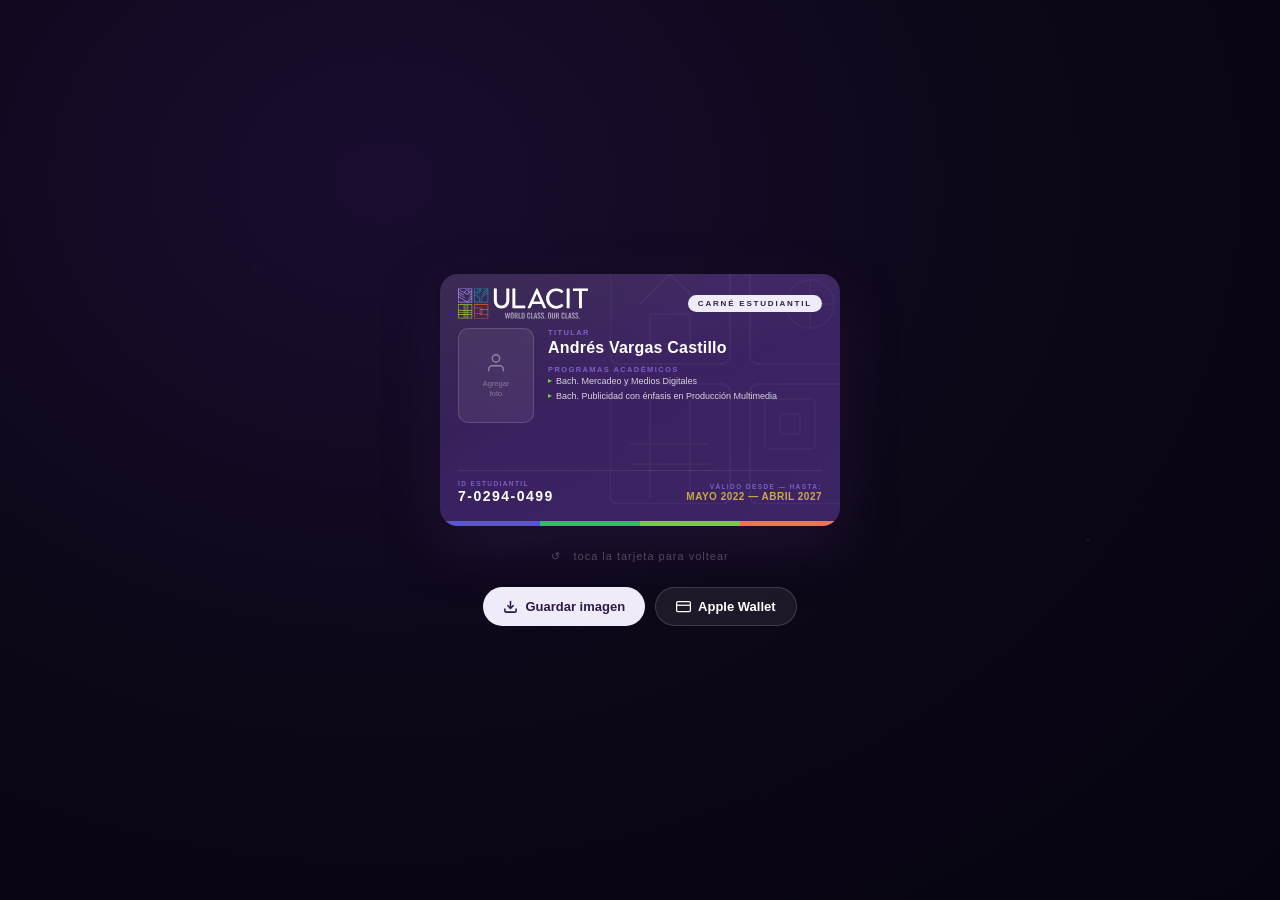
==== index.html @ 3f883ee0 "Actualización del diseño del carné, más simplificado y el logo de la universidad colocado" ====
<!DOCTYPE html>
<html lang="es">
<head>
    <!-- Configuración general de la página y recursos externos -->
    <meta charset="UTF-8">
    <meta name="viewport" content="width=device-width, initial-scale=1.0, maximum-scale=1.0">
    <meta name="apple-mobile-web-app-capable" content="yes">
    <meta name="apple-mobile-web-app-status-bar-style" content="black-translucent">
    <meta name="apple-mobile-web-app-title" content="Carné ULACIT">
    <title>Carné Digital · ULACIT</title>
    <link rel="stylesheet" href="css/styles.css">
    <script src="assets/js/qrcode.min.js"></script>
    <script src="assets/js/html2canvas.min.js"></script>
</head>
<body>

<!-- Contenedor principal: permite voltear el carné al tocarlo -->

<div class="card-scene" id="cardScene" onclick="flipCard()">
    <div class="card-inner" id="cardInner">

        <!-- Frente del carné: logo, foto, datos personales y vigencia -->
        <div class="card-face card-front">
            <!-- Gráficos decorativos del fondo frontal -->
            <svg class="front-geo" viewBox="0 0 260 260" fill="none" xmlns="http://www.w3.org/2000/svg">
                <rect x="0"   y="0"   width="120" height="120" rx="8" stroke="white" stroke-width="2" fill="none"/>
                <rect x="140" y="0"   width="120" height="120" rx="8" stroke="white" stroke-width="2" fill="none"/>
                <rect x="0"   y="140" width="120" height="120" rx="8" stroke="white" stroke-width="2" fill="none"/>
                <rect x="140" y="140" width="120" height="120" rx="8" stroke="white" stroke-width="2" fill="none"/>
                <path d="M30 60 L60 30 L90 60" stroke="white" stroke-width="2" fill="none"/>
                <rect x="40" y="70" width="40" height="30" rx="3" stroke="white" stroke-width="1.5" fill="none"/>
                <circle cx="200" cy="60" r="24" stroke="white" stroke-width="1.5" fill="none"/>
                <line x1="200" y1="36" x2="200" y2="84" stroke="white" stroke-width="1.5"/>
                <line x1="176" y1="60" x2="224" y2="60" stroke="white" stroke-width="1.5"/>
                <line x1="20"  y1="200" x2="100" y2="200" stroke="white" stroke-width="1.5"/>
                <line x1="20"  y1="220" x2="100" y2="220" stroke="white" stroke-width="1.5"/>
                <line x1="40"  y1="155" x2="40"  y2="255" stroke="white" stroke-width="1.5"/>
                <line x1="80"  y1="155" x2="80"  y2="255" stroke="white" stroke-width="1.5"/>
                <rect x="155" y="155" width="50" height="50" rx="4" stroke="white" stroke-width="1.5" fill="none"/>
                <rect x="170" y="170" width="20" height="20" rx="2" stroke="white" stroke-width="1.5" fill="none"/>
            </svg>

            <div class="front-colorbar"></div>

            <div class="front-content">
                <div class="front-header">
                    <div class="logo-container">
                        <svg width="130" height="31" viewBox="0 0 255 60" fill="none" xmlns="http://www.w3.org/2000/svg">
                            <g clip-path="url(#clip-logo-carne)">
                                <path d="M31.4691 31.532V38.2621V49.6352V59.4333H59.2697V52.6798V41.3067V31.532H31.4691ZM46.5046 41.3106H42.7467V48.4237H32.6802V39.4776H46.5046V41.3106ZM43.9539 49.6352H47.7118V42.5221H58.0548V51.4682H43.95V49.6352H43.9539ZM46.5046 48.4237H43.9539V42.5261H46.5046V48.4237ZM58.0587 52.6798V58.2178H32.6763V49.6352H42.7428V52.6798H58.0548M47.7118 41.3106V38.266H32.6763V32.7475H58.0587V41.3106H47.7157H47.7118Z" fill="#E9531E"/>
                            <path d="M22.4231 0H15.0125H0.00421143V0.578426V1.66884V16.2194V16.5594V27.9013H27.801V0H22.4231ZM16.2236 5.86634V1.21548H21.2159V2.67327H18.9962V5.82725L21.7962 8.41845L17.6683 11.5881L13.0848 8.73111L16.2236 5.86634ZM1.21531 1.21548H15.0125V5.33481L12.0178 8.07061L1.21531 1.33273V1.21548ZM1.21531 26.6858V17.3059L16.3599 26.6858H1.21531ZM26.5938 26.6858H18.8833L26.5938 20.9523V26.6858ZM26.5938 10.0208L22.7424 13.038V14.5779L26.5938 11.5607V14.6209L20.8693 18.9865V20.5107L26.5938 16.1451V19.4437L17.6722 26.0761L1.21531 15.8794V12.143L14.2531 20.4091V18.9747L1.21531 10.7087V7.91037L11.5349 14.5036V13.0654L1.21531 6.47212V2.75925L17.7384 13.0615L26.5938 6.25716V10.0208ZM26.5938 4.72903L22.7697 7.66806L20.2034 5.29182V3.88484H22.427V1.21157H26.5977V4.72512L26.5938 4.72903Z" fill="#a78bfa"/>
                            <path d="M0 59.445H27.8318V31.5164H0V59.445ZM26.5662 43.21H19.9617V32.7866H26.5662V43.21ZM11.301 50.6279H1.26561V48.1892H11.301V50.6279ZM1.26561 44.4841H11.301V46.919H1.26561V44.4841ZM16.2661 44.4841H18.6961V46.919H16.2661V44.4841ZM18.6922 50.6279H16.2622V48.1892H18.6922V50.6279ZM12.5705 44.4841H15.0005V46.919H12.5705V44.4841ZM15.0005 50.6279H12.5705V48.1892H15.0005V50.6279ZM12.5705 32.7866H15.0005V43.21H12.5705V32.7866ZM15.0005 58.1748H12.5705V51.902H15.0005V58.1748ZM16.2661 51.8981H18.6961V58.1709H16.2661V51.8981ZM16.2661 32.7866H18.6961V43.21H16.2661V32.7866ZM19.9617 48.1892H26.5662V50.6279H19.9617V48.1892ZM19.9617 44.4841H26.5662V46.919H19.9617V44.4841ZM11.301 43.21H1.26561V32.7866H11.301V43.21ZM1.26561 51.8981H11.301V58.1709H1.26561V51.8981ZM19.9617 51.8981H26.5662V58.1709H19.9617V51.8981Z" fill="#95C11F"/>
                            <path d="M31.4691 27.9013H59.2697V0H31.4691V27.9013ZM32.6802 1.21548H38.6344V10.0677L32.6802 6.47212V1.21548ZM41.0955 26.6858H32.6802V13.1475L41.0955 18.451V26.6858ZM58.0625 9.72772V26.6897H46.1736V18.4315M58.0625 4.3421L46.4773 12.9012V14.4059L58.0625 5.8468V8.22303L44.9664 17.8061V26.6858H42.3066V17.7788L32.684 11.7131V7.88692L38.6616 11.4943H38.724L39.8494 10.6462V1.21548H41.1033V9.70427L42.3105 8.78973V1.21548H43.5489V7.85175L44.76 6.93721V1.21548H57.2058L48.5373 7.58598V9.09067L58.0703 2.08312V4.3421H58.0625Z" fill="#0689A7"/>
                            <path d="M70.337 1.06305C70.337 0.504169 70.8394 0 71.3963 0H75.1308C75.7422 0 76.19 0.504169 76.19 1.06305V24.1532C76.19 29.746 79.7532 34.1076 85.4387 34.1076C91.1243 34.1076 94.7965 29.8007 94.7965 24.2665V1.06305C94.7965 0.504169 95.2443 0 95.8557 0H99.5903C100.147 0 100.646 0.504169 100.646 1.06305V24.544C100.646 33.0446 94.2396 39.6965 85.4387 39.6965C76.6924 39.6965 70.3409 33.0446 70.3409 24.544V1.06305H70.337Z" fill="white"/>
                            <path d="M136.741 37.6993L153.603 0.605784C153.766 0.277488 154.261 0 154.534 0H155.083C155.355 0 155.85 0.277488 156.017 0.605784L172.766 37.6993C173.097 38.4145 172.657 39.1298 171.832 39.1298H168.374C167.715 39.1298 167.33 38.8015 167.112 38.3012L163.708 30.7543H145.752C144.654 33.2908 143.501 35.7686 142.403 38.3012C142.24 38.6881 141.799 39.1298 141.137 39.1298H137.679C136.854 39.1298 136.414 38.4145 136.745 37.6993M161.617 26.0175L154.861 10.9158H154.588L147.886 26.0175H161.617Z" fill="white"/>
                            <path d="M192.884 0.109432C198.511 0.109432 202.576 2.01277 206.361 5.30745C206.864 5.7569 206.864 6.42522 206.416 6.87467L203.967 9.39161C203.577 9.89578 203.075 9.89578 202.572 9.39161C199.955 7.09745 196.388 5.64356 192.934 5.64356C184.967 5.64356 178.95 12.3541 178.95 20.1824C178.95 28.0107 185.025 34.6626 192.993 34.6626C197.062 34.6626 199.901 33.0406 202.572 30.9732C203.075 30.5823 203.577 30.6371 203.908 30.9184L206.47 33.4354C206.918 33.8262 206.805 34.5532 206.416 34.944C202.631 38.6334 197.837 40.3687 192.88 40.3687C181.738 40.3687 172.766 31.4773 172.766 20.2957C172.766 9.11412 181.738 0.113341 192.88 0.113341" fill="white"/>
                            <path d="M213.141 1.17249C213.141 0.613601 213.644 0.109432 214.2 0.109432H217.88C218.433 0.109432 218.936 0.613601 218.936 1.17249V38.1839C218.936 38.7428 218.433 39.247 217.88 39.247H214.2C213.64 39.247 213.141 38.7428 213.141 38.1839V1.17249Z" fill="white"/>
                            <path d="M253.941 0.109432H252.153H242.924H237.449H232.947H228.196H226.428C225.813 0.109432 225.369 0.617509 225.369 1.18421V4.29521C225.369 4.858 225.813 5.36998 226.428 5.36998H228.196H233.679H237.277V38.1879C237.277 38.7467 237.776 39.2509 238.337 39.2509H242.013C242.57 39.2509 243.072 38.7467 243.072 38.1879V5.37389H253.941C254.556 5.37389 255 4.86191 255 4.29911V1.18421C255 0.617509 254.556 0.109432 253.941 0.109432Z" fill="white"/>
                            <path d="M130.95 33.9278H119.934V33.9356H119.49H118.306L112.464 33.9396V1.06305C112.464 0.504169 111.962 0 111.405 0H107.729C107.114 0 106.67 0.500261 106.67 1.06305V38.0745C106.67 38.6295 107.118 39.1337 107.729 39.1337H127.562C127.582 39.1337 127.601 39.1298 127.621 39.1298H129.19H129.326C129.346 39.1298 129.365 39.1258 129.381 39.1219H130.95C131.566 39.1219 132.009 38.6178 132.009 38.0589V34.9831C132.009 34.4242 131.562 33.92 130.95 33.92" fill="white"/>
                            <path d="M96.2374 48.0172H97.9002L99.271 55.5485H99.3021L100.428 48.0172H102.32L100.248 59.8359H98.5505L97.0824 52.0271H97.0513L95.6805 59.8359H93.9826L91.7474 48.0172H93.64L94.8783 55.5485H94.9095L96.2296 48.0172H96.2374Z" fill="rgba(255,255,255,0.55)"/>
                            <path d="M103.216 50.882C103.216 49.2131 104.193 47.853 106.316 47.853C108.438 47.853 109.415 49.2131 109.415 50.882V56.9711C109.415 58.6399 108.438 60 106.316 60C104.193 60 103.216 58.6399 103.216 56.9711V50.882ZM105.241 56.9242C105.241 57.8074 105.502 58.2335 106.316 58.2335C107.129 58.2335 107.394 57.8074 107.394 56.9242V50.9328C107.394 50.0495 107.133 49.6235 106.316 49.6235C105.498 49.6235 105.241 50.0495 105.241 50.9328V56.9242Z" fill="rgba(255,255,255,0.55)"/>
                            <path d="M113.006 59.8359H110.981V48.0172H113.82C116.086 48.0172 117.247 48.9825 117.247 51.5034C117.247 53.4028 116.514 54.1727 115.829 54.4815L117.543 59.8359H115.486L114.049 54.9388C113.789 54.97 113.364 54.9896 113.006 54.9896V59.8359ZM113.006 53.3207H113.722C114.817 53.3207 115.222 52.9104 115.222 51.5034C115.222 50.0964 114.813 49.686 113.722 49.686H113.006V53.3207Z" fill="rgba(255,255,255,0.55)"/>
                            <path d="M118.648 59.8359V48.0172H120.67V58.0693H123.851V59.8359H118.648Z" fill="rgba(255,255,255,0.55)"/>
                            <path d="M124.7 48.0172H127.702C129.79 48.0172 130.9 49.1623 130.9 51.5855V56.2676C130.9 58.6907 129.79 59.8359 127.702 59.8359H124.7V48.0172ZM126.721 58.167H127.422C128.497 58.167 128.875 57.7566 128.875 56.5138V51.3392C128.875 50.0964 128.501 49.686 127.422 49.686H126.721V58.167Z" fill="rgba(255,255,255,0.55)"/>
                            <path d="M139.775 51.9646V51.0461C139.775 50.0456 139.319 49.6235 138.797 49.6235C137.983 49.6235 137.722 50.0495 137.722 50.9328V56.9242C137.722 57.8074 137.983 58.2335 138.797 58.2335C139.529 58.2335 139.775 57.8075 139.775 57.0375V55.6149H141.796V56.975C141.796 58.6438 140.818 60.0039 138.793 60.0039C136.768 60.0039 135.693 58.6438 135.693 56.975V50.8859C135.693 49.217 136.671 47.857 138.793 47.857C140.916 47.857 141.796 49.3304 141.796 51.0969V51.9646H139.775Z" fill="rgba(255,255,255,0.55)"/>
                            <path d="M143.361 59.8359V48.0172H145.382V58.0693H148.564V59.8359H143.361Z" fill="rgba(255,255,255,0.55)"/>
                            <path d="M150.589 59.8359H148.63L150.799 48.0172H153.311L155.48 59.8359H153.521L153.163 57.2173H150.943L150.585 59.8359H150.589ZM151.239 55.4508H152.871L152.072 50.3739H152.041L151.243 55.4508H151.239Z" fill="rgba(255,255,255,0.55)"/>
                            <path d="M159.95 50.9328C159.869 49.9166 159.331 49.6235 158.872 49.6235C158.221 49.6235 157.859 50.0495 157.859 50.7843C157.859 52.797 161.972 53.7624 161.972 56.9711C161.972 58.9213 160.667 60 158.774 60C156.897 60 155.823 58.4953 155.741 56.7249L157.665 56.4474C157.746 57.6433 158.221 58.2335 158.872 58.2335C159.573 58.2335 160.048 57.8583 160.048 57.1548C160.048 54.8137 155.935 54.1923 155.935 50.8038C155.935 48.92 157.076 47.857 159.066 47.857C160.714 47.857 161.691 49.0529 161.874 50.7217L159.95 50.9328Z" fill="rgba(255,255,255,0.55)"/>
                            <path d="M166.8 50.9328C166.718 49.9166 166.181 49.6235 165.722 49.6235C165.071 49.6235 164.709 50.0495 164.709 50.7843C164.709 52.797 168.821 53.7624 168.821 56.9711C168.821 58.9213 167.517 60 165.624 60C163.732 60 162.672 58.4953 162.591 56.7249L164.514 56.4474C164.596 57.6433 165.071 58.2335 165.722 58.2335C166.423 58.2335 166.898 57.8583 166.898 57.1548C166.898 54.8137 162.785 54.1923 162.785 50.8038C162.785 48.92 163.926 47.857 165.916 47.857C167.564 47.857 168.541 49.0529 168.724 50.7217L166.8 50.9328Z" fill="rgba(255,255,255,0.55)"/>
                            <path d="M169.838 59.8359V57.9052H171.762V59.8359H169.838Z" fill="rgba(255,255,255,0.55)"/>
                            <path d="M176.427 50.882C176.427 49.2131 177.404 47.853 179.527 47.853C181.649 47.853 182.626 49.2131 182.626 50.882V56.9711C182.626 58.6399 181.649 60 179.527 60C177.404 60 176.427 58.6399 176.427 56.9711V50.882ZM178.448 56.9242C178.448 57.8074 178.709 58.2335 179.523 58.2335C180.337 58.2335 180.597 57.8074 180.597 56.9242V50.9328C180.597 50.0495 180.337 49.6235 179.523 49.6235C178.709 49.6235 178.448 50.0495 178.448 50.9328V56.9242Z" fill="rgba(255,255,255,0.55)"/>
                            <path d="M184.192 48.0172H186.213V56.9398C186.213 57.8075 186.556 58.2335 187.288 58.2335C188.02 58.2335 188.366 57.8075 188.366 56.9398V48.0172H190.387V56.8577C190.387 58.8861 189.211 60 187.288 60C185.364 60 184.188 58.8861 184.188 56.8577V48.0172H184.192Z" fill="rgba(255,255,255,0.55)"/>
                            <path d="M193.978 59.8359H191.953V48.0172H194.792C197.058 48.0172 198.219 48.9825 198.219 51.5034C198.219 53.4028 197.487 54.1727 196.801 54.4815L198.515 59.8359H196.459L195.022 54.9388C194.761 54.97 194.336 54.9896 193.978 54.9896V59.8359ZM193.978 53.3207H194.694C195.789 53.3207 196.194 52.9104 196.194 51.5034C196.194 50.0964 195.785 49.686 194.694 49.686H193.978V53.3207Z" fill="rgba(255,255,255,0.55)"/>
                            <path d="M207.027 51.9646V51.0461C207.027 50.0456 206.572 49.6235 206.05 49.6235C205.236 49.6235 204.975 50.0495 204.975 50.9328V56.9242C204.975 57.8074 205.236 58.2335 206.05 58.2335C206.782 58.2335 207.027 57.8075 207.027 57.0375V55.6149H209.048V56.975C209.048 58.6438 208.071 60.0039 206.046 60.0039C204.021 60.0039 202.946 58.6438 202.946 56.975V50.8859C202.946 49.217 203.924 47.857 206.046 47.857C208.168 47.857 209.048 49.3304 209.048 51.0969V51.9646H207.027Z" fill="rgba(255,255,255,0.55)"/>
                            <path d="M210.614 59.8359V48.0172H212.635V58.0693H215.817V59.8359H210.614Z" fill="rgba(255,255,255,0.55)"/>
                            <path d="M217.842 59.8359H215.883L218.052 48.0172H220.564L222.733 59.8359H220.774L220.416 57.2173H218.196L217.838 59.8359H217.842ZM218.496 55.4508H220.127L219.329 50.3739H219.298L218.5 55.4508H218.496Z" fill="rgba(255,255,255,0.55)"/>
                            <path d="M227.203 50.9328C227.121 49.9166 226.584 49.6235 226.128 49.6235C225.474 49.6235 225.116 50.0495 225.116 50.7843C225.116 52.797 229.228 53.7624 229.228 56.9711C229.228 58.9213 227.924 60 226.031 60C224.154 60 223.079 58.4953 222.997 56.7249L224.921 56.4474C225.003 57.6433 225.474 58.2335 226.128 58.2335C226.829 58.2335 227.301 57.8583 227.301 57.1548C227.301 54.8137 223.188 54.1923 223.188 50.8038C223.188 48.92 224.329 47.857 226.319 47.857C227.966 47.857 228.944 49.0529 229.123 50.7217L227.199 50.9328H227.203Z" fill="rgba(255,255,255,0.55)"/>
                            <path d="M234.057 50.9328C233.975 49.9166 233.438 49.6235 232.978 49.6235C232.328 49.6235 231.966 50.0495 231.966 50.7843C231.966 52.797 236.078 53.7624 236.078 56.9711C236.078 58.9213 234.774 60 232.881 60C230.988 60 229.929 58.4953 229.847 56.7249L231.771 56.4474C231.853 57.6433 232.328 58.2335 232.978 58.2335C233.679 58.2335 234.154 57.8583 234.154 57.1548C234.154 54.8137 230.042 54.1923 230.042 50.8038C230.042 48.92 231.183 47.857 233.173 47.857C234.82 47.857 235.798 49.0529 235.981 50.7217L234.057 50.9328Z" fill="rgba(255,255,255,0.55)"/>
                            <path d="M237.091 59.8359V57.9052H239.014V59.8359H237.091Z" fill="rgba(255,255,255,0.55)"/>
                            </g>
                            <defs>
                                <clipPath id="clip-logo-carne">
                                    <rect width="255" height="60" fill="white"/>
                                </clipPath>
                            </defs>
                        </svg>
                    </div>
                    <div class="badge-estudiante">Carné Estudiantil</div>
                </div>

                <div class="front-body">
                    <!-- Área de foto: abre el selector de archivo y muestra la imagen cargada -->
                    <div class="photo-area">
                        <div class="photo-box" onclick="triggerPhoto(event)" title="Toca para agregar foto">
                            <img id="photo-img" src="" alt="Foto">
                            <div class="photo-hint" id="photo-hint">
                                <svg width="22" height="22" viewBox="0 0 24 24" fill="none" stroke="white" stroke-width="1.5">
                                    <path d="M20 21v-2a4 4 0 0 0-4-4H8a4 4 0 0 0-4 4v2"/>
                                    <circle cx="12" cy="7" r="4"/>
                                </svg>
                                <span>Agregar<br>foto</span>
                            </div>
                        </div>
                        <input type="file" id="photo-input" accept="image/*" onchange="loadPhoto(event)">
                    </div>

                    <!-- Información principal del estudiante -->
                    <div class="front-info">
                        <div class="field">
                            <span class="field-lbl">Titular</span>
                            <span class="field-val name">Andrés Vargas Castillo</span>
                        </div>
                        <div class="field">
                            <span class="field-lbl">Programas académicos</span>
                            <div class="career-list">
                                <div class="career-item">Bach. Mercadeo y Medios Digitales</div>
                                <div class="career-item">Bach. Publicidad con énfasis en Producción Multimedia</div>
                            </div>
                        </div>
                    </div>
                </div>

                <!-- Datos de identificación y periodo de validez -->
                <div class="front-footer">
                    <div class="id-block">
                        <span class="field-lbl" style="font-size: 6.5px;">ID Estudiantil</span>
                        <span class="id-number">7-0294-0499</span>
                    </div>
                    <div class="validity-block" style="text-align: right; display: flex; flex-direction: column; gap: 1px;">
                        <span class="field-lbl" style="font-size: 6.5px;">Válido desde — hasta:</span>
                        <div class="validity-date">MAYO 2022 — ABRIL 2027</div>
                    </div>
                </div>
            </div>
        </div>

        <!-- Reverso del carné: contacto, QR, código de barras e información institucional -->
        <div class="card-face card-back">
            <div class="back-content">
                <div class="back-mag"></div>

                <div class="back-body">
                    <div class="back-left">
                        <div class="back-univ-name">
                            Universidad<br>Latinoamericana de<br>Ciencia y Tecnología
                        </div>

                        <div class="back-contact">
                            <div class="contact-row">
                                <svg width="9" height="9" viewBox="0 0 24 24" fill="none" stroke="white" stroke-width="2.5"><path d="M22 16.92v3a2 2 0 0 1-2.18 2 19.79 19.79 0 0 1-8.63-3.07A19.5 19.5 0 0 1 4.69 12 19.79 19.79 0 0 1 1.61 3.4 2 2 0 0 1 3.6 1.22h3a2 2 0 0 1 2 1.72c.127.96.361 1.903.7 2.81a2 2 0 0 1-.45 2.11L7.91 8.96a16 16 0 0 0 6.13 6.13l.95-.95a2 2 0 0 1 2.11-.45c.907.339 1.85.573 2.81.7A2 2 0 0 1 22 16.92z"/></svg>
                                <span><strong>+506 4003-1391</strong></span>
                            </div>
                            <div class="contact-row">
                                <svg width="9" height="9" viewBox="0 0 24 24" fill="none" stroke="white" stroke-width="2.5"><circle cx="12" cy="12" r="10"/><line x1="2" y1="12" x2="22" y2="12"/><path d="M12 2a15.3 15.3 0 0 1 4 10 15.3 15.3 0 0 1-4 10 15.3 15.3 0 0 1-4-10 15.3 15.3 0 0 1 4-10z"/></svg>
                                <span><strong>ulacit.ac.cr</strong></span>
                            </div>
                            <div class="contact-row">
                                <svg width="9" height="9" viewBox="0 0 24 24" fill="none" stroke="white" stroke-width="2.5"><path d="M4 4h16c1.1 0 2 .9 2 2v12c0 1.1-.9 2-2 2H4c-1.1 0-2-.9-2-2V6c0-1.1.9-2 2-2z"/><polyline points="22,6 12,13 2,6"/></svg>
                                <span>info@ulacit.ac.cr</span>
                            </div>
                            <div class="contact-row">
                                <svg width="9" height="9" viewBox="0 0 24 24" fill="none" stroke="white" stroke-width="2.5"><path d="M21 10c0 7-9 13-9 13s-9-6-9-13a9 9 0 0 1 18 0z"/><circle cx="12" cy="10" r="3"/></svg>
                                <span>Barrio Tournón, San José</span>
                            </div>
                        </div>

                        <div class="back-disclaimer">
                            Este carné es <strong style="color:rgba(255,255,255,0.45)">intransferible</strong>.<br>
                            Si lo encuentra, llame al +506 8594-7526.
                        </div>
                    </div>

                    <!-- Código QR generado desde JavaScript para verificar el ID -->
                    <div class="back-right">
                        <div class="qr-box">
                            <div id="qr-div"></div>
                        </div>
                        <div class="qr-label">Verificar ID</div>
                    </div>
                </div>

                <!-- Código de barras visual generado desde JavaScript -->
                <div class="back-barcode">
                    <div class="barcode-wrap">
                        <div class="bars" id="barcode-bars"></div>
                        <div class="barcode-text">7 · 0294 · 0499</div>
                    </div>
                </div>

                <div class="back-colorbar"></div>
            </div>
        </div>

    </div>
</div>

<p class="tap-hint">↺ &nbsp; toca la tarjeta para voltear</p>

<!-- Botones de acción para guardar el carné o ver instrucciones de Wallet -->
<div class="actions">
    <button class="btn btn-save" onclick="saveAsImage()">
        <svg width="15" height="15" viewBox="0 0 24 24" fill="none" stroke="currentColor" stroke-width="2.5">
            <path d="M21 15v4a2 2 0 0 1-2 2H5a2 2 0 0 1-2-2v-4"/>
            <polyline points="7 10 12 15 17 10"/>
            <line x1="12" y1="15" x2="12" y2="3"/>
        </svg>
        Guardar imagen
    </button>
    <button class="btn btn-info" onclick="toggleWallet()">
        <svg width="15" height="15" viewBox="0 0 24 24" fill="none" stroke="currentColor" stroke-width="2">
            <rect x="1" y="4" width="22" height="16" rx="2"/>
            <line x1="1" y1="10" x2="23" y2="10"/>
        </svg>
        Apple Wallet
    </button>
</div>

<!-- Panel informativo con pasos para usar el carné en iPhone -->
<div class="wallet-panel" id="walletPanel">
    <div class="wallet-panel-title">
        <svg width="13" height="13" viewBox="0 0 24 24" fill="none" stroke="currentColor" stroke-width="2">
            <circle cx="12" cy="12" r="10"/>
            <line x1="12" y1="8" x2="12" y2="12"/>
            <line x1="12" y1="16" x2="12.01" y2="16"/>
        </svg>
        Cómo tener el carné en iPhone
    </div>
    <ul class="wallet-steps">
        <li class="highlight">
            <span class="num">★</span>
            Opción más fácil: Safari → este archivo → ícono compartir → <strong>"Añadir a pantalla de inicio"</strong> → queda como app en home screen
        </li>
        <li>
            <span class="num">1.</span>
            O toca "Guardar imagen" → descarga PNG al dispositivo
        </li>
        <li>
            <span class="num">2.</span>
            Fotos → foto del carné → corazón para destacar → acceso rápido
        </li>
        <li>
            <span class="num">⚡</span>
            Wallet nativo (.pkpass) requiere Apple Developer Program ($99/año) + servidor HTTPS + certificado firmado por Apple
        </li>
    </ul>
</div>

<!-- Archivo JavaScript principal: controla el volteo, carga de foto, QR, código de barras y guardado -->
<script src="js/main.js"></script>
</body>
</html>
---- css/styles.css ----
/* ════════════════════════════════════════════
   VARIABLES — Paleta ULACIT
════════════════════════════════════════════ */
:root {
    /* Colores ULACIT extraídos del logo oficial */
    --purple-deep:   #2C1B45;
    --purple-rich:   #3D2565;
    --purple-mid:    #5B3A9E;
    --purple-light:  #7C5DC8;
    /* Colores del cuadrante de íconos del logo */
    --icon-blue:     #5B55D6;
    --icon-green:    #2EBD6E;
    --icon-lime:     #7CC840;
    --icon-orange:   #F07840;
    /* Neutros */
    --white:         #FFFFFF;
    --off-white:     #F0EBF8;
    --text-dim:      rgba(255,255,255,0.5);
    /* Dimensiones de la tarjeta */
    --card-w:        400px;
    --card-h:        252px;
    --radius:        18px;
}

/* ════════════════════════════════════════════
   RESET Y BASE
════════════════════════════════════════════ */
* { box-sizing: border-box; margin: 0; padding: 0; }

body {
    min-height: 100vh;
    background: radial-gradient(ellipse at 30% 20%, #1a0d30 0%, #0d0718 50%, #060410 100%);
    display: flex;
    flex-direction: column;
    align-items: center;
    justify-content: center;
    gap: 24px;
    padding: 40px 20px;
    font-family: -apple-system, BlinkMacSystemFont, 'SF Pro Display', 'Helvetica Neue', Arial, sans-serif;
}

/* ════════════════════════════════════════════
   FONDO — Efecto estrellas con pseudo-elemento
════════════════════════════════════════════ */
body::before {
    content: '';
    position: fixed;
    inset: 0;
    background-image:
        radial-gradient(1px 1px at 20% 30%, rgba(255,255,255,0.15) 0%, transparent 100%),
        radial-gradient(1px 1px at 70% 15%, rgba(255,255,255,0.1) 0%, transparent 100%),
        radial-gradient(1.5px 1.5px at 85% 60%, rgba(255,255,255,0.12) 0%, transparent 100%),
        radial-gradient(1px 1px at 40% 80%, rgba(255,255,255,0.08) 0%, transparent 100%),
        radial-gradient(1px 1px at 55% 45%, rgba(255,255,255,0.1) 0%, transparent 100%);
    pointer-events: none;
    z-index: 0;
}

/* ════════════════════════════════════════════
   CARD FLIP — Escena 3D
════════════════════════════════════════════ */
.card-scene {
    width: var(--card-w);
    height: var(--card-h);
    perspective: 1200px;
    cursor: pointer;
    position: relative;
    z-index: 1;
}

.card-inner {
    width: 100%;
    height: 100%;
    position: relative;
    transform-style: preserve-3d;
    -webkit-transform-style: preserve-3d;
    transition: transform 0.75s cubic-bezier(0.4, 0, 0.2, 1);
    -webkit-transition: -webkit-transform 0.75s cubic-bezier(0.4, 0, 0.2, 1);
}

.card-scene.flipped .card-inner {
    transform: rotateY(180deg);
    -webkit-transform: rotateY(180deg);
}

.card-face {
    position: absolute;
    inset: 0;
    border-radius: var(--radius);
    backface-visibility: hidden;
    -webkit-backface-visibility: hidden;
    will-change: transform;
}

/* ════════════════════════════════════════════
   FRENTE — Cara principal de la tarjeta
════════════════════════════════════════════ */
.card-front {
    overflow: hidden;
    border-radius: var(--radius);
    isolation: isolate;
    box-shadow: 0 20px 50px rgba(44,27,69,0.6), 0 4px 16px rgba(0,0,0,0.5);
    background: linear-gradient(145deg,
        var(--purple-deep) 0%,
        #3a2260 40%,
        var(--purple-rich) 100%
    );
}

.card-front::before {
    content: '';
    position: absolute;
    inset: 0;
    background: linear-gradient(165deg,
        rgba(255,255,255,0.07) 0%,
        transparent 45%
    );
    border-radius: var(--radius);
    pointer-events: none;
    z-index: 20;
}

.front-geo {
    position: absolute;
    right: -30px;
    top: -30px;
    width: 260px;
    height: 260px;
    opacity: 0.04;
    pointer-events: none;
    z-index: 1;
}

.front-colorbar {
    position: absolute;
    bottom: 0;
    left: 0;
    right: 0;
    height: 5px;
    background: linear-gradient(90deg,
        var(--icon-blue)   0%,
        var(--icon-blue)   25%,
        var(--icon-green)  25%,
        var(--icon-green)  50%,
        var(--icon-lime)   50%,
        var(--icon-lime)   75%,
        var(--icon-orange) 75%,
        var(--icon-orange) 100%
    );
    z-index: 10;
}

.front-content {
    position: relative;
    z-index: 5;
    height: 100%;
    display: flex;
    flex-direction: column;
    padding: 16px 18px 22px;
    gap: 0;
}

.front-header {
    display: flex;
    align-items: center;
    justify-content: space-between;
    margin-bottom: 12px;
    flex-shrink: 0;
}

.logo-container {
    height: 26px;
    display: flex;
    align-items: center;
}

.logo-container img {
    height: 26px;
    width: auto;
    object-fit: contain;
    display: block;
}

.badge-estudiante {
    font-size: 8px;
    font-weight: 700;
    text-transform: uppercase;
    letter-spacing: 1.8px;
    color: var(--purple-deep);
    background: var(--off-white);
    padding: 4px 10px;
    border-radius: 20px;
}

.front-body {
    display: flex;
    gap: 14px;
    flex: 1;
    min-height: 0;
}

.photo-area {
    flex-shrink: 0;
}

.photo-box {
    width: 76px;
    height: 95px;
    border-radius: 10px;
    background: rgba(255,255,255,0.07);
    border: 1.5px solid rgba(255,255,255,0.15);
    display: flex;
    flex-direction: column;
    align-items: center;
    justify-content: center;
    cursor: pointer;
    overflow: hidden;
    transition: border-color 0.2s, background 0.2s;
    position: relative;
}

.photo-box:hover {
    border-color: rgba(255,255,255,0.4);
    background: rgba(255,255,255,0.1);
}

.photo-box img#photo-img {
    display: none;
    width: 100%;
    height: 100%;
    object-fit: cover;
}

.photo-hint {
    display: flex;
    flex-direction: column;
    align-items: center;
    gap: 5px;
}

.photo-hint svg { opacity: 0.4; }

.photo-hint span {
    font-size: 7.5px;
    color: rgba(255,255,255,0.35);
    text-align: center;
    line-height: 1.3;
}

#photo-input { display: none; }

.front-info {
    flex: 1;
    display: flex;
    flex-direction: column;
    gap: 7px;
    min-width: 0;
}

.field {
    display: flex;
    flex-direction: column;
    gap: 1px;
}

.field-lbl {
    font-size: 7.5px;
    font-weight: 700;
    text-transform: uppercase;
    letter-spacing: 1.4px;
    color: var(--purple-light);
}

.field-val {
    font-size: 14px;
    font-weight: 700;
    color: var(--white);
    line-height: 1.25;
    white-space: nowrap;
    overflow: hidden;
    text-overflow: ellipsis;
}

.field-val.name {
    font-size: 16px;
    font-weight: 800;
    letter-spacing: 0.2px;
}

.career-list {
    display: flex;
    flex-direction: column;
    gap: 2px;
}

.career-item {
    font-size: 9px;
    font-weight: 500;
    color: rgba(255,255,255,0.8);
    line-height: 1.4;
    padding-left: 8px;
    position: relative;
}

.career-item::before {
    content: '▸';
    position: absolute;
    left: 0;
    color: var(--icon-lime);
    font-size: 8px;
}

.front-footer {
    display: flex;
    justify-content: space-between;
    align-items: flex-end;
    padding-top: 9px;
    border-top: 1px solid rgba(255,255,255,0.08);
    flex-shrink: 0;
}

.id-block {
    display: flex;
    flex-direction: column;
    gap: 1px;
}

.id-number {
    font-size: 14px;
    font-weight: 700;
    color: white;
    letter-spacing: 1.5px;
    font-variant-numeric: tabular-nums;
}

.validity-block {
    text-align: right;
}

.validity-date {
    font-size: 10px; /* Tamaño ajustado para que entre el rango de fechas */
    font-weight: 800;
    color: #c8a84c;
    letter-spacing: 0.5px;
    margin-bottom: 2px; /* Alineación perfecta con el ID */
}

/* ════════════════════════════════════════════
   REVERSO — Cara trasera de la tarjeta
════════════════════════════════════════════ */
.card-back {
    overflow: hidden;
    border-radius: var(--radius);
    background: linear-gradient(155deg, #1e0f35 0%, #2c1550 60%, #1a0d30 100%);
    transform: rotateY(180deg);
    -webkit-transform: rotateY(180deg);
    box-shadow: 0 20px 50px rgba(44,27,69,0.6), 0 4px 16px rgba(0,0,0,0.5);
    isolation: isolate;
}

.card-back::before {
    content: 'ULACIT';
    position: absolute;
    font-size: 88px;
    font-weight: 900;
    color: rgba(255,255,255,0.025);
    letter-spacing: 8px;
    top: 50%;
    left: 50%;
    transform: translate(-50%, -50%) rotate(-15deg);
    pointer-events: none;
    z-index: 1;
    white-space: nowrap;
}

.back-content {
    position: relative;
    z-index: 5;
    height: 100%;
    display: flex;
    flex-direction: column;
}

.back-mag {
    height: 40px;
    background: linear-gradient(180deg, #111 0%, #1a1a1a 100%);
    flex-shrink: 0;
    position: relative;
}

.back-mag::after {
    content: '';
    position: absolute;
    bottom: 0;
    left: 0;
    right: 0;
    height: 1px;
    background: rgba(255,255,255,0.06);
}

.back-body {
    flex: 1;
    display: flex;
    align-items: stretch;
    gap: 0;
    padding: 10px 14px 8px;
    min-height: 0;
}

.back-left {
    flex: 1;
    display: flex;
    flex-direction: column;
    justify-content: space-between;
    gap: 4px;
    min-width: 0;
}

.back-univ-name {
    font-size: 7px;
    font-weight: 800;
    color: var(--purple-light);
    text-transform: uppercase;
    letter-spacing: 0.8px;
    line-height: 1.6;
}

.back-contact {
    display: flex;
    flex-direction: column;
    gap: 3px;
}

.contact-row {
    display: flex;
    align-items: center;
    gap: 5px;
}

.contact-row svg {
    flex-shrink: 0;
    opacity: 0.5;
}

.contact-row span {
    font-size: 8.5px;
    color: rgba(255,255,255,0.65);
    font-weight: 500;
}

.contact-row span strong {
    color: white;
    font-weight: 700;
}

.back-disclaimer {
    font-size: 6.5px;
    color: rgba(255,255,255,0.25);
    line-height: 1.5;
    border-top: 1px solid rgba(255,255,255,0.06);
    padding-top: 4px;
}

.back-right {
    flex-shrink: 0;
    display: flex;
    flex-direction: column;
    align-items: center;
    justify-content: center;
    gap: 4px;
    padding-left: 12px;
}

.qr-box {
    background: white;
    padding: 5px;
    border-radius: 6px;
    display: block;
    line-height: 0;
}

#qr-div img, #qr-div canvas { display: block; }

.qr-label {
    font-size: 6.5px;
    color: rgba(255,255,255,0.3);
    letter-spacing: 0.8px;
    text-align: center;
    text-transform: uppercase;
}

.back-barcode {
    padding: 0 14px 9px;
    flex-shrink: 0;
}

.barcode-wrap {
    background: white;
    border-radius: 4px;
    padding: 5px 10px 3px;
    display: flex;
    flex-direction: column;
    align-items: center;
    gap: 2px;
}

.bars {
    display: flex;
    gap: 0.8px;
    height: 18px;
    align-items: stretch;
}

.barcode-text {
    font-family: 'Courier New', monospace;
    font-size: 7px;
    color: #333;
    letter-spacing: 2.5px;
}

.back-colorbar {
    height: 5px;
    background: linear-gradient(90deg,
        var(--icon-orange) 0%,  var(--icon-orange) 25%,
        var(--icon-lime)   25%, var(--icon-lime)   50%,
        var(--icon-green)  50%, var(--icon-green)  75%,
        var(--icon-blue)   75%, var(--icon-blue)   100%
    );
    flex-shrink: 0;
}

/* ════════════════════════════════════════════
   UI DEBAJO DE LA TARJETA
════════════════════════════════════════════ */
.tap-hint {
    font-size: 11px;
    color: rgba(255,255,255,0.25);
    letter-spacing: 1px;
    text-align: center;
    z-index: 1;
    position: relative;
}

.actions {
    display: flex;
    gap: 10px;
    flex-wrap: wrap;
    justify-content: center;
    z-index: 1;
    position: relative;
}

.btn {
    display: flex;
    align-items: center;
    gap: 7px;
    padding: 11px 20px;
    border-radius: 50px;
    border: none;
    font-size: 13px;
    font-weight: 600;
    cursor: pointer;
    transition: all 0.2s;
}

.btn-save {
    background: var(--off-white);
    color: var(--purple-deep);
}

.btn-save:hover {
    background: white;
    transform: translateY(-1px);
    box-shadow: 0 6px 20px rgba(200,168,76,0.3);
}

.btn-info {
    background: rgba(255,255,255,0.07);
    color: var(--white);
    border: 1px solid rgba(255,255,255,0.15);
}

.btn-info:hover {
    background: rgba(255,255,255,0.12);
    transform: translateY(-1px);
}

.wallet-panel {
    display: none;
    width: var(--card-w);
    background: rgba(44, 27, 69, 0.6);
    border: 1px solid rgba(124, 93, 200, 0.3);
    border-radius: 14px;
    padding: 14px 16px;
    backdrop-filter: blur(10px);
    z-index: 1;
    position: relative;
}

.wallet-panel-title {
    font-size: 11px;
    font-weight: 700;
    color: rgba(255,255,255,0.65);
    margin-bottom: 9px;
    display: flex;
    align-items: center;
    gap: 6px;
    text-transform: uppercase;
    letter-spacing: 1px;
}

.wallet-steps {
    list-style: none;
    display: flex;
    flex-direction: column;
    gap: 6px;
}

.wallet-steps li {
    font-size: 11px;
    color: rgba(255,255,255,0.4);
    padding-left: 22px;
    position: relative;
    line-height: 1.4;
}

.wallet-steps li .num {
    position: absolute;
    left: 0;
    color: var(--purple-light);
    font-weight: 700;
    font-size: 10px;
}

.wallet-steps li.highlight {
    color: rgba(200,168,76,0.8);
}

@media (max-width: 440px) {
    :root {
        --card-w: calc(100vw - 32px);
        --card-h: calc((100vw - 32px) * 0.63);
    }
}
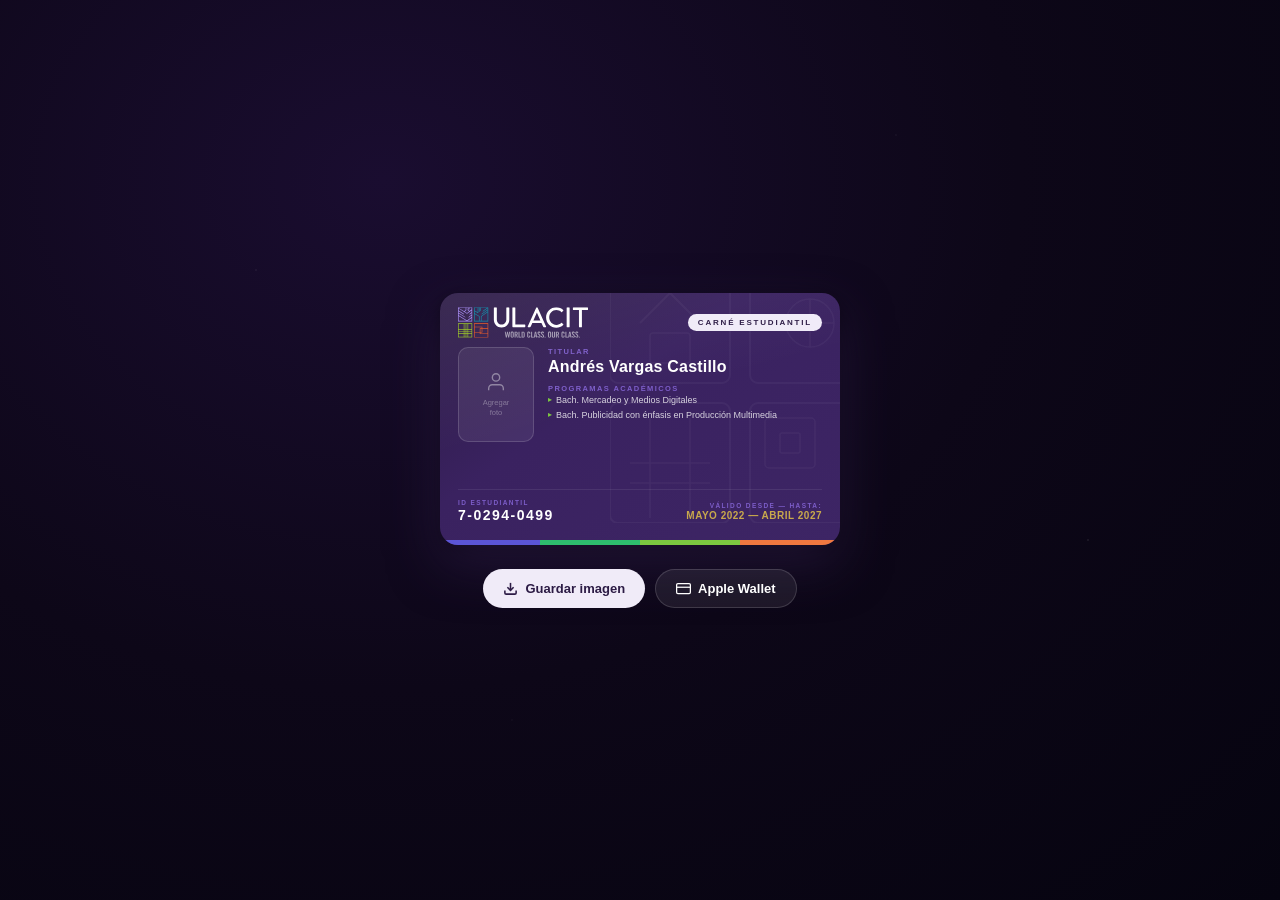
==== commit ae17294c: "Cambios, quitar el reverso porque realmente de momento no se va a usar" ====
--- a/index.html
+++ b/index.html
@@ -16,7 +16,7 @@
 
 <!-- Contenedor principal: permite voltear el carné al tocarlo -->
 
-<div class="card-scene" id="cardScene" onclick="flipCard()">
+<div class="card-scene" id="cardScene">
     <div class="card-inner" id="cardInner">
 
         <!-- Frente del carné: logo, foto, datos personales y vigencia -->
@@ -194,7 +194,9 @@
     </div>
 </div>
 
-<p class="tap-hint">↺ &nbsp; toca la tarjeta para voltear</p>
+<!-- FLIP DESACTIVADO TEMPORALMENTE
+     <p class="tap-hint">↺ &nbsp; toca la tarjeta para voltear</p>
+     -->
 
 <!-- Botones de acción para guardar el carné o ver instrucciones de Wallet -->
 <div class="actions">
--- a/css/styles.css
+++ b/css/styles.css
@@ -78,10 +78,12 @@
     -webkit-transition: -webkit-transform 0.75s cubic-bezier(0.4, 0, 0.2, 1);
 }
 
+/* FLIP DESACTIVADO TEMPORALMENTE
 .card-scene.flipped .card-inner {
     transform: rotateY(180deg);
     -webkit-transform: rotateY(180deg);
 }
+*/
 
 .card-face {
     position: absolute;
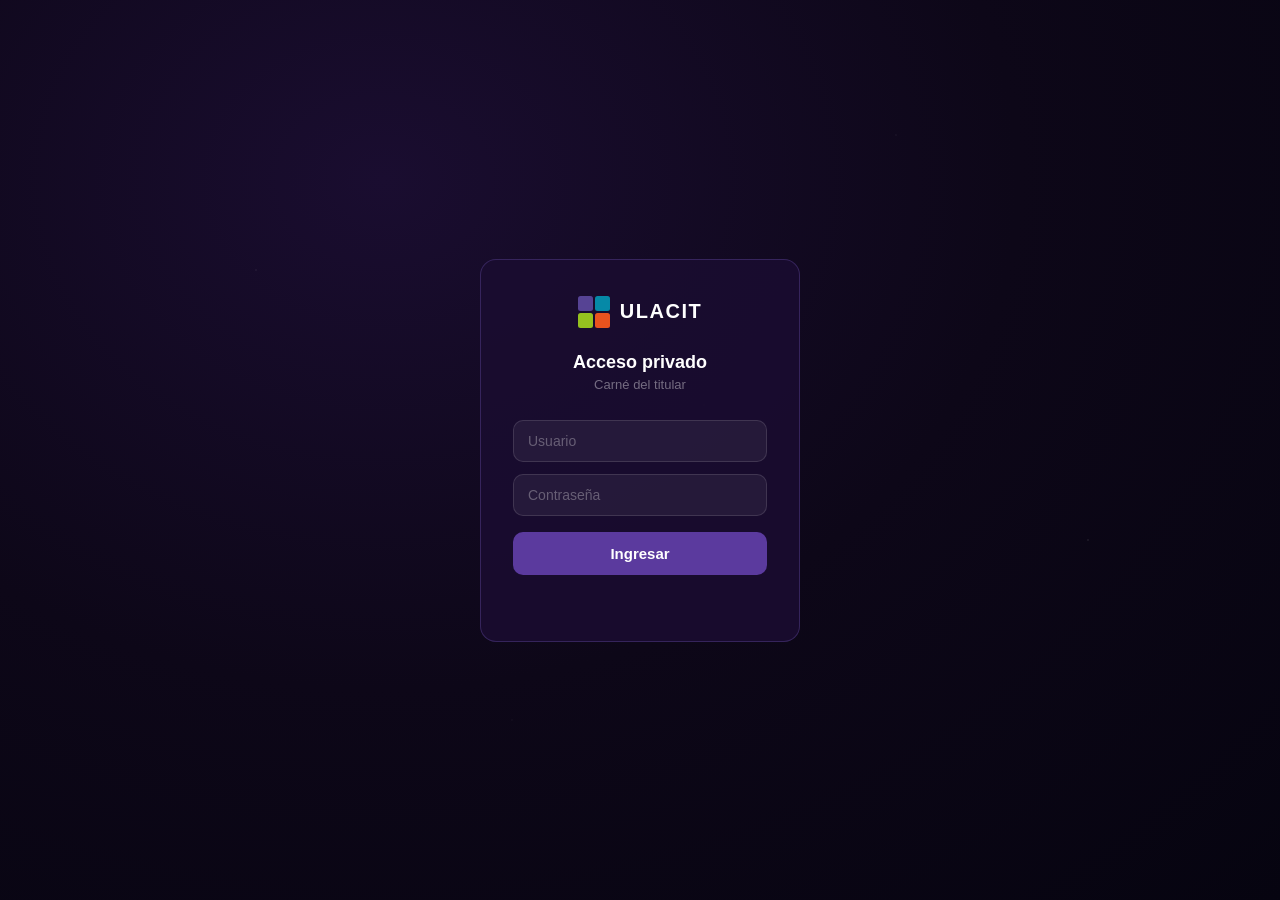
==== commit ba39f1a9: "Se agrego varias páginas, 1 de mi carnet, 2 generador de ulacit y 3 generador libre. Así como navega" ====
--- a/index.html
+++ b/index.html
@@ -1,253 +1,154 @@
 <!DOCTYPE html>
 <html lang="es">
 <head>
-    <!-- Configuración general de la página y recursos externos -->
     <meta charset="UTF-8">
     <meta name="viewport" content="width=device-width, initial-scale=1.0, maximum-scale=1.0">
     <meta name="apple-mobile-web-app-capable" content="yes">
     <meta name="apple-mobile-web-app-status-bar-style" content="black-translucent">
-    <meta name="apple-mobile-web-app-title" content="Carné ULACIT">
-    <title>Carné Digital · ULACIT</title>
-    <link rel="stylesheet" href="css/styles.css">
-    <script src="assets/js/qrcode.min.js"></script>
-    <script src="assets/js/html2canvas.min.js"></script>
+    <title>Acceso · ULACIT</title>
+    <style>
+        * { box-sizing: border-box; margin: 0; padding: 0; }
+
+        body {
+            min-height: 100vh;
+            background: radial-gradient(ellipse at 30% 20%, #1a0d30 0%, #0d0718 50%, #060410 100%);
+            display: flex;
+            align-items: center;
+            justify-content: center;
+            font-family: -apple-system, BlinkMacSystemFont, 'SF Pro Display', 'Helvetica Neue', Arial, sans-serif;
+        }
+
+        body::before {
+            content: '';
+            position: fixed;
+            inset: 0;
+            background-image:
+                radial-gradient(1px 1px at 20% 30%, rgba(255,255,255,0.15) 0%, transparent 100%),
+                radial-gradient(1px 1px at 70% 15%, rgba(255,255,255,0.1) 0%, transparent 100%),
+                radial-gradient(1.5px 1.5px at 85% 60%, rgba(255,255,255,0.12) 0%, transparent 100%),
+                radial-gradient(1px 1px at 40% 80%, rgba(255,255,255,0.08) 0%, transparent 100%),
+                radial-gradient(1px 1px at 55% 45%, rgba(255,255,255,0.1) 0%, transparent 100%);
+            pointer-events: none;
+            z-index: 0;
+        }
+
+        .login-card {
+            position: relative;
+            z-index: 1;
+            width: 320px;
+            background: rgba(26, 13, 48, 0.9);
+            border: 1px solid rgba(124, 93, 200, 0.3);
+            border-radius: 16px;
+            padding: 36px 32px;
+            display: flex;
+            flex-direction: column;
+            align-items: center;
+            gap: 0;
+        }
+
+        .login-brand {
+            display: flex;
+            align-items: center;
+            gap: 10px;
+            margin-bottom: 24px;
+        }
+
+        .login-brand-name {
+            font-size: 20px;
+            font-weight: 700;
+            color: #ffffff;
+            letter-spacing: 1.5px;
+        }
+
+        .login-title {
+            font-size: 18px;
+            font-weight: 700;
+            color: #ffffff;
+            margin-bottom: 4px;
+            text-align: center;
+        }
+
+        .login-subtitle {
+            font-size: 13px;
+            color: rgba(255, 255, 255, 0.4);
+            margin-bottom: 28px;
+            text-align: center;
+        }
+
+        .login-input {
+            width: 100%;
+            background: rgba(255, 255, 255, 0.06);
+            border: 1px solid rgba(255, 255, 255, 0.12);
+            border-radius: 10px;
+            color: #ffffff;
+            font-size: 14px;
+            font-family: inherit;
+            padding: 12px 14px;
+            outline: none;
+            transition: border-color 0.2s, background 0.2s;
+            margin-bottom: 12px;
+        }
+
+        .login-input::placeholder {
+            color: rgba(255, 255, 255, 0.3);
+        }
+
+        .login-input:focus {
+            border-color: rgba(124, 93, 200, 0.6);
+            background: rgba(255, 255, 255, 0.09);
+        }
+
+        .login-btn {
+            width: 100%;
+            background: #5B3A9E;
+            color: #ffffff;
+            border: none;
+            border-radius: 10px;
+            font-size: 15px;
+            font-weight: 600;
+            font-family: inherit;
+            padding: 13px;
+            cursor: pointer;
+            transition: background 0.2s, transform 0.15s;
+            margin-top: 4px;
+        }
+
+        .login-btn:hover {
+            background: #6d49b8;
+            transform: translateY(-1px);
+        }
+
+        .login-btn:active {
+            transform: translateY(0);
+        }
+
+        .login-error {
+            font-size: 12px;
+            color: #f87171;
+            text-align: center;
+            margin-top: 12px;
+            min-height: 18px;
+        }
+    </style>
 </head>
 <body>
-
-<!-- Contenedor principal: permite voltear el carné al tocarlo -->
-
-<div class="card-scene" id="cardScene">
-    <div class="card-inner" id="cardInner">
-
-        <!-- Frente del carné: logo, foto, datos personales y vigencia -->
-        <div class="card-face card-front">
-            <!-- Gráficos decorativos del fondo frontal -->
-            <svg class="front-geo" viewBox="0 0 260 260" fill="none" xmlns="http://www.w3.org/2000/svg">
-                <rect x="0"   y="0"   width="120" height="120" rx="8" stroke="white" stroke-width="2" fill="none"/>
-                <rect x="140" y="0"   width="120" height="120" rx="8" stroke="white" stroke-width="2" fill="none"/>
-                <rect x="0"   y="140" width="120" height="120" rx="8" stroke="white" stroke-width="2" fill="none"/>
-                <rect x="140" y="140" width="120" height="120" rx="8" stroke="white" stroke-width="2" fill="none"/>
-                <path d="M30 60 L60 30 L90 60" stroke="white" stroke-width="2" fill="none"/>
-                <rect x="40" y="70" width="40" height="30" rx="3" stroke="white" stroke-width="1.5" fill="none"/>
-                <circle cx="200" cy="60" r="24" stroke="white" stroke-width="1.5" fill="none"/>
-                <line x1="200" y1="36" x2="200" y2="84" stroke="white" stroke-width="1.5"/>
-                <line x1="176" y1="60" x2="224" y2="60" stroke="white" stroke-width="1.5"/>
-                <line x1="20"  y1="200" x2="100" y2="200" stroke="white" stroke-width="1.5"/>
-                <line x1="20"  y1="220" x2="100" y2="220" stroke="white" stroke-width="1.5"/>
-                <line x1="40"  y1="155" x2="40"  y2="255" stroke="white" stroke-width="1.5"/>
-                <line x1="80"  y1="155" x2="80"  y2="255" stroke="white" stroke-width="1.5"/>
-                <rect x="155" y="155" width="50" height="50" rx="4" stroke="white" stroke-width="1.5" fill="none"/>
-                <rect x="170" y="170" width="20" height="20" rx="2" stroke="white" stroke-width="1.5" fill="none"/>
+    <div class="login-card">
+        <div class="login-brand">
+            <svg width="32" height="32" viewBox="0 0 32 32" fill="none">
+                <rect x="0" y="0" width="15" height="15" rx="2.5" fill="#564394"/>
+                <rect x="17" y="0" width="15" height="15" rx="2.5" fill="#0689A7"/>
+                <rect x="0" y="17" width="15" height="15" rx="2.5" fill="#95C11F"/>
+                <rect x="17" y="17" width="15" height="15" rx="2.5" fill="#E9531E"/>
             </svg>
-
-            <div class="front-colorbar"></div>
-
-            <div class="front-content">
-                <div class="front-header">
-                    <div class="logo-container">
-                        <svg width="130" height="31" viewBox="0 0 255 60" fill="none" xmlns="http://www.w3.org/2000/svg">
-                            <g clip-path="url(#clip-logo-carne)">
-                                <path d="M31.4691 31.532V38.2621V49.6352V59.4333H59.2697V52.6798V41.3067V31.532H31.4691ZM46.5046 41.3106H42.7467V48.4237H32.6802V39.4776H46.5046V41.3106ZM43.9539 49.6352H47.7118V42.5221H58.0548V51.4682H43.95V49.6352H43.9539ZM46.5046 48.4237H43.9539V42.5261H46.5046V48.4237ZM58.0587 52.6798V58.2178H32.6763V49.6352H42.7428V52.6798H58.0548M47.7118 41.3106V38.266H32.6763V32.7475H58.0587V41.3106H47.7157H47.7118Z" fill="#E9531E"/>
-                            <path d="M22.4231 0H15.0125H0.00421143V0.578426V1.66884V16.2194V16.5594V27.9013H27.801V0H22.4231ZM16.2236 5.86634V1.21548H21.2159V2.67327H18.9962V5.82725L21.7962 8.41845L17.6683 11.5881L13.0848 8.73111L16.2236 5.86634ZM1.21531 1.21548H15.0125V5.33481L12.0178 8.07061L1.21531 1.33273V1.21548ZM1.21531 26.6858V17.3059L16.3599 26.6858H1.21531ZM26.5938 26.6858H18.8833L26.5938 20.9523V26.6858ZM26.5938 10.0208L22.7424 13.038V14.5779L26.5938 11.5607V14.6209L20.8693 18.9865V20.5107L26.5938 16.1451V19.4437L17.6722 26.0761L1.21531 15.8794V12.143L14.2531 20.4091V18.9747L1.21531 10.7087V7.91037L11.5349 14.5036V13.0654L1.21531 6.47212V2.75925L17.7384 13.0615L26.5938 6.25716V10.0208ZM26.5938 4.72903L22.7697 7.66806L20.2034 5.29182V3.88484H22.427V1.21157H26.5977V4.72512L26.5938 4.72903Z" fill="#a78bfa"/>
-                            <path d="M0 59.445H27.8318V31.5164H0V59.445ZM26.5662 43.21H19.9617V32.7866H26.5662V43.21ZM11.301 50.6279H1.26561V48.1892H11.301V50.6279ZM1.26561 44.4841H11.301V46.919H1.26561V44.4841ZM16.2661 44.4841H18.6961V46.919H16.2661V44.4841ZM18.6922 50.6279H16.2622V48.1892H18.6922V50.6279ZM12.5705 44.4841H15.0005V46.919H12.5705V44.4841ZM15.0005 50.6279H12.5705V48.1892H15.0005V50.6279ZM12.5705 32.7866H15.0005V43.21H12.5705V32.7866ZM15.0005 58.1748H12.5705V51.902H15.0005V58.1748ZM16.2661 51.8981H18.6961V58.1709H16.2661V51.8981ZM16.2661 32.7866H18.6961V43.21H16.2661V32.7866ZM19.9617 48.1892H26.5662V50.6279H19.9617V48.1892ZM19.9617 44.4841H26.5662V46.919H19.9617V44.4841ZM11.301 43.21H1.26561V32.7866H11.301V43.21ZM1.26561 51.8981H11.301V58.1709H1.26561V51.8981ZM19.9617 51.8981H26.5662V58.1709H19.9617V51.8981Z" fill="#95C11F"/>
-                            <path d="M31.4691 27.9013H59.2697V0H31.4691V27.9013ZM32.6802 1.21548H38.6344V10.0677L32.6802 6.47212V1.21548ZM41.0955 26.6858H32.6802V13.1475L41.0955 18.451V26.6858ZM58.0625 9.72772V26.6897H46.1736V18.4315M58.0625 4.3421L46.4773 12.9012V14.4059L58.0625 5.8468V8.22303L44.9664 17.8061V26.6858H42.3066V17.7788L32.684 11.7131V7.88692L38.6616 11.4943H38.724L39.8494 10.6462V1.21548H41.1033V9.70427L42.3105 8.78973V1.21548H43.5489V7.85175L44.76 6.93721V1.21548H57.2058L48.5373 7.58598V9.09067L58.0703 2.08312V4.3421H58.0625Z" fill="#0689A7"/>
-                            <path d="M70.337 1.06305C70.337 0.504169 70.8394 0 71.3963 0H75.1308C75.7422 0 76.19 0.504169 76.19 1.06305V24.1532C76.19 29.746 79.7532 34.1076 85.4387 34.1076C91.1243 34.1076 94.7965 29.8007 94.7965 24.2665V1.06305C94.7965 0.504169 95.2443 0 95.8557 0H99.5903C100.147 0 100.646 0.504169 100.646 1.06305V24.544C100.646 33.0446 94.2396 39.6965 85.4387 39.6965C76.6924 39.6965 70.3409 33.0446 70.3409 24.544V1.06305H70.337Z" fill="white"/>
-                            <path d="M136.741 37.6993L153.603 0.605784C153.766 0.277488 154.261 0 154.534 0H155.083C155.355 0 155.85 0.277488 156.017 0.605784L172.766 37.6993C173.097 38.4145 172.657 39.1298 171.832 39.1298H168.374C167.715 39.1298 167.33 38.8015 167.112 38.3012L163.708 30.7543H145.752C144.654 33.2908 143.501 35.7686 142.403 38.3012C142.24 38.6881 141.799 39.1298 141.137 39.1298H137.679C136.854 39.1298 136.414 38.4145 136.745 37.6993M161.617 26.0175L154.861 10.9158H154.588L147.886 26.0175H161.617Z" fill="white"/>
-                            <path d="M192.884 0.109432C198.511 0.109432 202.576 2.01277 206.361 5.30745C206.864 5.7569 206.864 6.42522 206.416 6.87467L203.967 9.39161C203.577 9.89578 203.075 9.89578 202.572 9.39161C199.955 7.09745 196.388 5.64356 192.934 5.64356C184.967 5.64356 178.95 12.3541 178.95 20.1824C178.95 28.0107 185.025 34.6626 192.993 34.6626C197.062 34.6626 199.901 33.0406 202.572 30.9732C203.075 30.5823 203.577 30.6371 203.908 30.9184L206.47 33.4354C206.918 33.8262 206.805 34.5532 206.416 34.944C202.631 38.6334 197.837 40.3687 192.88 40.3687C181.738 40.3687 172.766 31.4773 172.766 20.2957C172.766 9.11412 181.738 0.113341 192.88 0.113341" fill="white"/>
-                            <path d="M213.141 1.17249C213.141 0.613601 213.644 0.109432 214.2 0.109432H217.88C218.433 0.109432 218.936 0.613601 218.936 1.17249V38.1839C218.936 38.7428 218.433 39.247 217.88 39.247H214.2C213.64 39.247 213.141 38.7428 213.141 38.1839V1.17249Z" fill="white"/>
-                            <path d="M253.941 0.109432H252.153H242.924H237.449H232.947H228.196H226.428C225.813 0.109432 225.369 0.617509 225.369 1.18421V4.29521C225.369 4.858 225.813 5.36998 226.428 5.36998H228.196H233.679H237.277V38.1879C237.277 38.7467 237.776 39.2509 238.337 39.2509H242.013C242.57 39.2509 243.072 38.7467 243.072 38.1879V5.37389H253.941C254.556 5.37389 255 4.86191 255 4.29911V1.18421C255 0.617509 254.556 0.109432 253.941 0.109432Z" fill="white"/>
-                            <path d="M130.95 33.9278H119.934V33.9356H119.49H118.306L112.464 33.9396V1.06305C112.464 0.504169 111.962 0 111.405 0H107.729C107.114 0 106.67 0.500261 106.67 1.06305V38.0745C106.67 38.6295 107.118 39.1337 107.729 39.1337H127.562C127.582 39.1337 127.601 39.1298 127.621 39.1298H129.19H129.326C129.346 39.1298 129.365 39.1258 129.381 39.1219H130.95C131.566 39.1219 132.009 38.6178 132.009 38.0589V34.9831C132.009 34.4242 131.562 33.92 130.95 33.92" fill="white"/>
-                            <path d="M96.2374 48.0172H97.9002L99.271 55.5485H99.3021L100.428 48.0172H102.32L100.248 59.8359H98.5505L97.0824 52.0271H97.0513L95.6805 59.8359H93.9826L91.7474 48.0172H93.64L94.8783 55.5485H94.9095L96.2296 48.0172H96.2374Z" fill="rgba(255,255,255,0.55)"/>
-                            <path d="M103.216 50.882C103.216 49.2131 104.193 47.853 106.316 47.853C108.438 47.853 109.415 49.2131 109.415 50.882V56.9711C109.415 58.6399 108.438 60 106.316 60C104.193 60 103.216 58.6399 103.216 56.9711V50.882ZM105.241 56.9242C105.241 57.8074 105.502 58.2335 106.316 58.2335C107.129 58.2335 107.394 57.8074 107.394 56.9242V50.9328C107.394 50.0495 107.133 49.6235 106.316 49.6235C105.498 49.6235 105.241 50.0495 105.241 50.9328V56.9242Z" fill="rgba(255,255,255,0.55)"/>
-                            <path d="M113.006 59.8359H110.981V48.0172H113.82C116.086 48.0172 117.247 48.9825 117.247 51.5034C117.247 53.4028 116.514 54.1727 115.829 54.4815L117.543 59.8359H115.486L114.049 54.9388C113.789 54.97 113.364 54.9896 113.006 54.9896V59.8359ZM113.006 53.3207H113.722C114.817 53.3207 115.222 52.9104 115.222 51.5034C115.222 50.0964 114.813 49.686 113.722 49.686H113.006V53.3207Z" fill="rgba(255,255,255,0.55)"/>
-                            <path d="M118.648 59.8359V48.0172H120.67V58.0693H123.851V59.8359H118.648Z" fill="rgba(255,255,255,0.55)"/>
-                            <path d="M124.7 48.0172H127.702C129.79 48.0172 130.9 49.1623 130.9 51.5855V56.2676C130.9 58.6907 129.79 59.8359 127.702 59.8359H124.7V48.0172ZM126.721 58.167H127.422C128.497 58.167 128.875 57.7566 128.875 56.5138V51.3392C128.875 50.0964 128.501 49.686 127.422 49.686H126.721V58.167Z" fill="rgba(255,255,255,0.55)"/>
-                            <path d="M139.775 51.9646V51.0461C139.775 50.0456 139.319 49.6235 138.797 49.6235C137.983 49.6235 137.722 50.0495 137.722 50.9328V56.9242C137.722 57.8074 137.983 58.2335 138.797 58.2335C139.529 58.2335 139.775 57.8075 139.775 57.0375V55.6149H141.796V56.975C141.796 58.6438 140.818 60.0039 138.793 60.0039C136.768 60.0039 135.693 58.6438 135.693 56.975V50.8859C135.693 49.217 136.671 47.857 138.793 47.857C140.916 47.857 141.796 49.3304 141.796 51.0969V51.9646H139.775Z" fill="rgba(255,255,255,0.55)"/>
-                            <path d="M143.361 59.8359V48.0172H145.382V58.0693H148.564V59.8359H143.361Z" fill="rgba(255,255,255,0.55)"/>
-                            <path d="M150.589 59.8359H148.63L150.799 48.0172H153.311L155.48 59.8359H153.521L153.163 57.2173H150.943L150.585 59.8359H150.589ZM151.239 55.4508H152.871L152.072 50.3739H152.041L151.243 55.4508H151.239Z" fill="rgba(255,255,255,0.55)"/>
-                            <path d="M159.95 50.9328C159.869 49.9166 159.331 49.6235 158.872 49.6235C158.221 49.6235 157.859 50.0495 157.859 50.7843C157.859 52.797 161.972 53.7624 161.972 56.9711C161.972 58.9213 160.667 60 158.774 60C156.897 60 155.823 58.4953 155.741 56.7249L157.665 56.4474C157.746 57.6433 158.221 58.2335 158.872 58.2335C159.573 58.2335 160.048 57.8583 160.048 57.1548C160.048 54.8137 155.935 54.1923 155.935 50.8038C155.935 48.92 157.076 47.857 159.066 47.857C160.714 47.857 161.691 49.0529 161.874 50.7217L159.95 50.9328Z" fill="rgba(255,255,255,0.55)"/>
-                            <path d="M166.8 50.9328C166.718 49.9166 166.181 49.6235 165.722 49.6235C165.071 49.6235 164.709 50.0495 164.709 50.7843C164.709 52.797 168.821 53.7624 168.821 56.9711C168.821 58.9213 167.517 60 165.624 60C163.732 60 162.672 58.4953 162.591 56.7249L164.514 56.4474C164.596 57.6433 165.071 58.2335 165.722 58.2335C166.423 58.2335 166.898 57.8583 166.898 57.1548C166.898 54.8137 162.785 54.1923 162.785 50.8038C162.785 48.92 163.926 47.857 165.916 47.857C167.564 47.857 168.541 49.0529 168.724 50.7217L166.8 50.9328Z" fill="rgba(255,255,255,0.55)"/>
-                            <path d="M169.838 59.8359V57.9052H171.762V59.8359H169.838Z" fill="rgba(255,255,255,0.55)"/>
-                            <path d="M176.427 50.882C176.427 49.2131 177.404 47.853 179.527 47.853C181.649 47.853 182.626 49.2131 182.626 50.882V56.9711C182.626 58.6399 181.649 60 179.527 60C177.404 60 176.427 58.6399 176.427 56.9711V50.882ZM178.448 56.9242C178.448 57.8074 178.709 58.2335 179.523 58.2335C180.337 58.2335 180.597 57.8074 180.597 56.9242V50.9328C180.597 50.0495 180.337 49.6235 179.523 49.6235C178.709 49.6235 178.448 50.0495 178.448 50.9328V56.9242Z" fill="rgba(255,255,255,0.55)"/>
-                            <path d="M184.192 48.0172H186.213V56.9398C186.213 57.8075 186.556 58.2335 187.288 58.2335C188.02 58.2335 188.366 57.8075 188.366 56.9398V48.0172H190.387V56.8577C190.387 58.8861 189.211 60 187.288 60C185.364 60 184.188 58.8861 184.188 56.8577V48.0172H184.192Z" fill="rgba(255,255,255,0.55)"/>
-                            <path d="M193.978 59.8359H191.953V48.0172H194.792C197.058 48.0172 198.219 48.9825 198.219 51.5034C198.219 53.4028 197.487 54.1727 196.801 54.4815L198.515 59.8359H196.459L195.022 54.9388C194.761 54.97 194.336 54.9896 193.978 54.9896V59.8359ZM193.978 53.3207H194.694C195.789 53.3207 196.194 52.9104 196.194 51.5034C196.194 50.0964 195.785 49.686 194.694 49.686H193.978V53.3207Z" fill="rgba(255,255,255,0.55)"/>
-                            <path d="M207.027 51.9646V51.0461C207.027 50.0456 206.572 49.6235 206.05 49.6235C205.236 49.6235 204.975 50.0495 204.975 50.9328V56.9242C204.975 57.8074 205.236 58.2335 206.05 58.2335C206.782 58.2335 207.027 57.8075 207.027 57.0375V55.6149H209.048V56.975C209.048 58.6438 208.071 60.0039 206.046 60.0039C204.021 60.0039 202.946 58.6438 202.946 56.975V50.8859C202.946 49.217 203.924 47.857 206.046 47.857C208.168 47.857 209.048 49.3304 209.048 51.0969V51.9646H207.027Z" fill="rgba(255,255,255,0.55)"/>
-                            <path d="M210.614 59.8359V48.0172H212.635V58.0693H215.817V59.8359H210.614Z" fill="rgba(255,255,255,0.55)"/>
-                            <path d="M217.842 59.8359H215.883L218.052 48.0172H220.564L222.733 59.8359H220.774L220.416 57.2173H218.196L217.838 59.8359H217.842ZM218.496 55.4508H220.127L219.329 50.3739H219.298L218.5 55.4508H218.496Z" fill="rgba(255,255,255,0.55)"/>
-                            <path d="M227.203 50.9328C227.121 49.9166 226.584 49.6235 226.128 49.6235C225.474 49.6235 225.116 50.0495 225.116 50.7843C225.116 52.797 229.228 53.7624 229.228 56.9711C229.228 58.9213 227.924 60 226.031 60C224.154 60 223.079 58.4953 222.997 56.7249L224.921 56.4474C225.003 57.6433 225.474 58.2335 226.128 58.2335C226.829 58.2335 227.301 57.8583 227.301 57.1548C227.301 54.8137 223.188 54.1923 223.188 50.8038C223.188 48.92 224.329 47.857 226.319 47.857C227.966 47.857 228.944 49.0529 229.123 50.7217L227.199 50.9328H227.203Z" fill="rgba(255,255,255,0.55)"/>
-                            <path d="M234.057 50.9328C233.975 49.9166 233.438 49.6235 232.978 49.6235C232.328 49.6235 231.966 50.0495 231.966 50.7843C231.966 52.797 236.078 53.7624 236.078 56.9711C236.078 58.9213 234.774 60 232.881 60C230.988 60 229.929 58.4953 229.847 56.7249L231.771 56.4474C231.853 57.6433 232.328 58.2335 232.978 58.2335C233.679 58.2335 234.154 57.8583 234.154 57.1548C234.154 54.8137 230.042 54.1923 230.042 50.8038C230.042 48.92 231.183 47.857 233.173 47.857C234.82 47.857 235.798 49.0529 235.981 50.7217L234.057 50.9328Z" fill="rgba(255,255,255,0.55)"/>
-                            <path d="M237.091 59.8359V57.9052H239.014V59.8359H237.091Z" fill="rgba(255,255,255,0.55)"/>
-                            </g>
-                            <defs>
-                                <clipPath id="clip-logo-carne">
-                                    <rect width="255" height="60" fill="white"/>
-                                </clipPath>
-                            </defs>
-                        </svg>
-                    </div>
-                    <div class="badge-estudiante">Carné Estudiantil</div>
-                </div>
-
-                <div class="front-body">
-                    <!-- Área de foto: abre el selector de archivo y muestra la imagen cargada -->
-                    <div class="photo-area">
-                        <div class="photo-box" onclick="triggerPhoto(event)" title="Toca para agregar foto">
-                            <img id="photo-img" src="" alt="Foto">
-                            <div class="photo-hint" id="photo-hint">
-                                <svg width="22" height="22" viewBox="0 0 24 24" fill="none" stroke="white" stroke-width="1.5">
-                                    <path d="M20 21v-2a4 4 0 0 0-4-4H8a4 4 0 0 0-4 4v2"/>
-                                    <circle cx="12" cy="7" r="4"/>
-                                </svg>
-                                <span>Agregar<br>foto</span>
-                            </div>
-                        </div>
-                        <input type="file" id="photo-input" accept="image/*" onchange="loadPhoto(event)">
-                    </div>
-
-                    <!-- Información principal del estudiante -->
-                    <div class="front-info">
-                        <div class="field">
-                            <span class="field-lbl">Titular</span>
-                            <span class="field-val name">Andrés Vargas Castillo</span>
-                        </div>
-                        <div class="field">
-                            <span class="field-lbl">Programas académicos</span>
-                            <div class="career-list">
-                                <div class="career-item">Bach. Mercadeo y Medios Digitales</div>
-                                <div class="career-item">Bach. Publicidad con énfasis en Producción Multimedia</div>
-                            </div>
-                        </div>
-                    </div>
-                </div>
-
-                <!-- Datos de identificación y periodo de validez -->
-                <div class="front-footer">
-                    <div class="id-block">
-                        <span class="field-lbl" style="font-size: 6.5px;">ID Estudiantil</span>
-                        <span class="id-number">7-0294-0499</span>
-                    </div>
-                    <div class="validity-block" style="text-align: right; display: flex; flex-direction: column; gap: 1px;">
-                        <span class="field-lbl" style="font-size: 6.5px;">Válido desde — hasta:</span>
-                        <div class="validity-date">MAYO 2022 — ABRIL 2027</div>
-                    </div>
-                </div>
-            </div>
+            <span class="login-brand-name">ULACIT</span>
         </div>
-
-        <!-- Reverso del carné: contacto, QR, código de barras e información institucional -->
-        <div class="card-face card-back">
-            <div class="back-content">
-                <div class="back-mag"></div>
-
-                <div class="back-body">
-                    <div class="back-left">
-                        <div class="back-univ-name">
-                            Universidad<br>Latinoamericana de<br>Ciencia y Tecnología
-                        </div>
-
-                        <div class="back-contact">
-                            <div class="contact-row">
-                                <svg width="9" height="9" viewBox="0 0 24 24" fill="none" stroke="white" stroke-width="2.5"><path d="M22 16.92v3a2 2 0 0 1-2.18 2 19.79 19.79 0 0 1-8.63-3.07A19.5 19.5 0 0 1 4.69 12 19.79 19.79 0 0 1 1.61 3.4 2 2 0 0 1 3.6 1.22h3a2 2 0 0 1 2 1.72c.127.96.361 1.903.7 2.81a2 2 0 0 1-.45 2.11L7.91 8.96a16 16 0 0 0 6.13 6.13l.95-.95a2 2 0 0 1 2.11-.45c.907.339 1.85.573 2.81.7A2 2 0 0 1 22 16.92z"/></svg>
-                                <span><strong>+506 4003-1391</strong></span>
-                            </div>
-                            <div class="contact-row">
-                                <svg width="9" height="9" viewBox="0 0 24 24" fill="none" stroke="white" stroke-width="2.5"><circle cx="12" cy="12" r="10"/><line x1="2" y1="12" x2="22" y2="12"/><path d="M12 2a15.3 15.3 0 0 1 4 10 15.3 15.3 0 0 1-4 10 15.3 15.3 0 0 1-4-10 15.3 15.3 0 0 1 4-10z"/></svg>
-                                <span><strong>ulacit.ac.cr</strong></span>
-                            </div>
-                            <div class="contact-row">
-                                <svg width="9" height="9" viewBox="0 0 24 24" fill="none" stroke="white" stroke-width="2.5"><path d="M4 4h16c1.1 0 2 .9 2 2v12c0 1.1-.9 2-2 2H4c-1.1 0-2-.9-2-2V6c0-1.1.9-2 2-2z"/><polyline points="22,6 12,13 2,6"/></svg>
-                                <span>info@ulacit.ac.cr</span>
-                            </div>
-                            <div class="contact-row">
-                                <svg width="9" height="9" viewBox="0 0 24 24" fill="none" stroke="white" stroke-width="2.5"><path d="M21 10c0 7-9 13-9 13s-9-6-9-13a9 9 0 0 1 18 0z"/><circle cx="12" cy="10" r="3"/></svg>
-                                <span>Barrio Tournón, San José</span>
-                            </div>
-                        </div>
-
-                        <div class="back-disclaimer">
-                            Este carné es <strong style="color:rgba(255,255,255,0.45)">intransferible</strong>.<br>
-                            Si lo encuentra, llame al +506 8594-7526.
-                        </div>
-                    </div>
-
-                    <!-- Código QR generado desde JavaScript para verificar el ID -->
-                    <div class="back-right">
-                        <div class="qr-box">
-                            <div id="qr-div"></div>
-                        </div>
-                        <div class="qr-label">Verificar ID</div>
-                    </div>
-                </div>
-
-                <!-- Código de barras visual generado desde JavaScript -->
-                <div class="back-barcode">
-                    <div class="barcode-wrap">
-                        <div class="bars" id="barcode-bars"></div>
-                        <div class="barcode-text">7 · 0294 · 0499</div>
-                    </div>
-                </div>
-
-                <div class="back-colorbar"></div>
-            </div>
-        </div>
-
+        <div class="login-title">Acceso privado</div>
+        <div class="login-subtitle">Carné del titular</div>
+        <input type="text" id="input-usuario" class="login-input" placeholder="Usuario" autocomplete="username" autocapitalize="none">
+        <input type="password" id="input-contrasena" class="login-input" placeholder="Contraseña" autocomplete="current-password">
+        <button id="btn-login" class="login-btn">Ingresar</button>
+        <div id="login-error" class="login-error"></div>
     </div>
-</div>
-
-<!-- FLIP DESACTIVADO TEMPORALMENTE
-     <p class="tap-hint">↺ &nbsp; toca la tarjeta para voltear</p>
-     -->
-
-<!-- Botones de acción para guardar el carné o ver instrucciones de Wallet -->
-<div class="actions">
-    <button class="btn btn-save" onclick="saveAsImage()">
-        <svg width="15" height="15" viewBox="0 0 24 24" fill="none" stroke="currentColor" stroke-width="2.5">
-            <path d="M21 15v4a2 2 0 0 1-2 2H5a2 2 0 0 1-2-2v-4"/>
-            <polyline points="7 10 12 15 17 10"/>
-            <line x1="12" y1="15" x2="12" y2="3"/>
-        </svg>
-        Guardar imagen
-    </button>
-    <button class="btn btn-info" onclick="toggleWallet()">
-        <svg width="15" height="15" viewBox="0 0 24 24" fill="none" stroke="currentColor" stroke-width="2">
-            <rect x="1" y="4" width="22" height="16" rx="2"/>
-            <line x1="1" y1="10" x2="23" y2="10"/>
-        </svg>
-        Apple Wallet
-    </button>
-</div>
-
-<!-- Panel informativo con pasos para usar el carné en iPhone -->
-<div class="wallet-panel" id="walletPanel">
-    <div class="wallet-panel-title">
-        <svg width="13" height="13" viewBox="0 0 24 24" fill="none" stroke="currentColor" stroke-width="2">
-            <circle cx="12" cy="12" r="10"/>
-            <line x1="12" y1="8" x2="12" y2="12"/>
-            <line x1="12" y1="16" x2="12.01" y2="16"/>
-        </svg>
-        Cómo tener el carné en iPhone
-    </div>
-    <ul class="wallet-steps">
-        <li class="highlight">
-            <span class="num">★</span>
-            Opción más fácil: Safari → este archivo → ícono compartir → <strong>"Añadir a pantalla de inicio"</strong> → queda como app en home screen
-        </li>
-        <li>
-            <span class="num">1.</span>
-            O toca "Guardar imagen" → descarga PNG al dispositivo
-        </li>
-        <li>
-            <span class="num">2.</span>
-            Fotos → foto del carné → corazón para destacar → acceso rápido
-        </li>
-        <li>
-            <span class="num">⚡</span>
-            Wallet nativo (.pkpass) requiere Apple Developer Program ($99/año) + servidor HTTPS + certificado firmado por Apple
-        </li>
-    </ul>
-</div>
-
-<!-- Archivo JavaScript principal: controla el volteo, carga de foto, QR, código de barras y guardado -->
-<script src="js/main.js"></script>
+    <script src="js/login.js"></script>
 </body>
-</html>+</html>
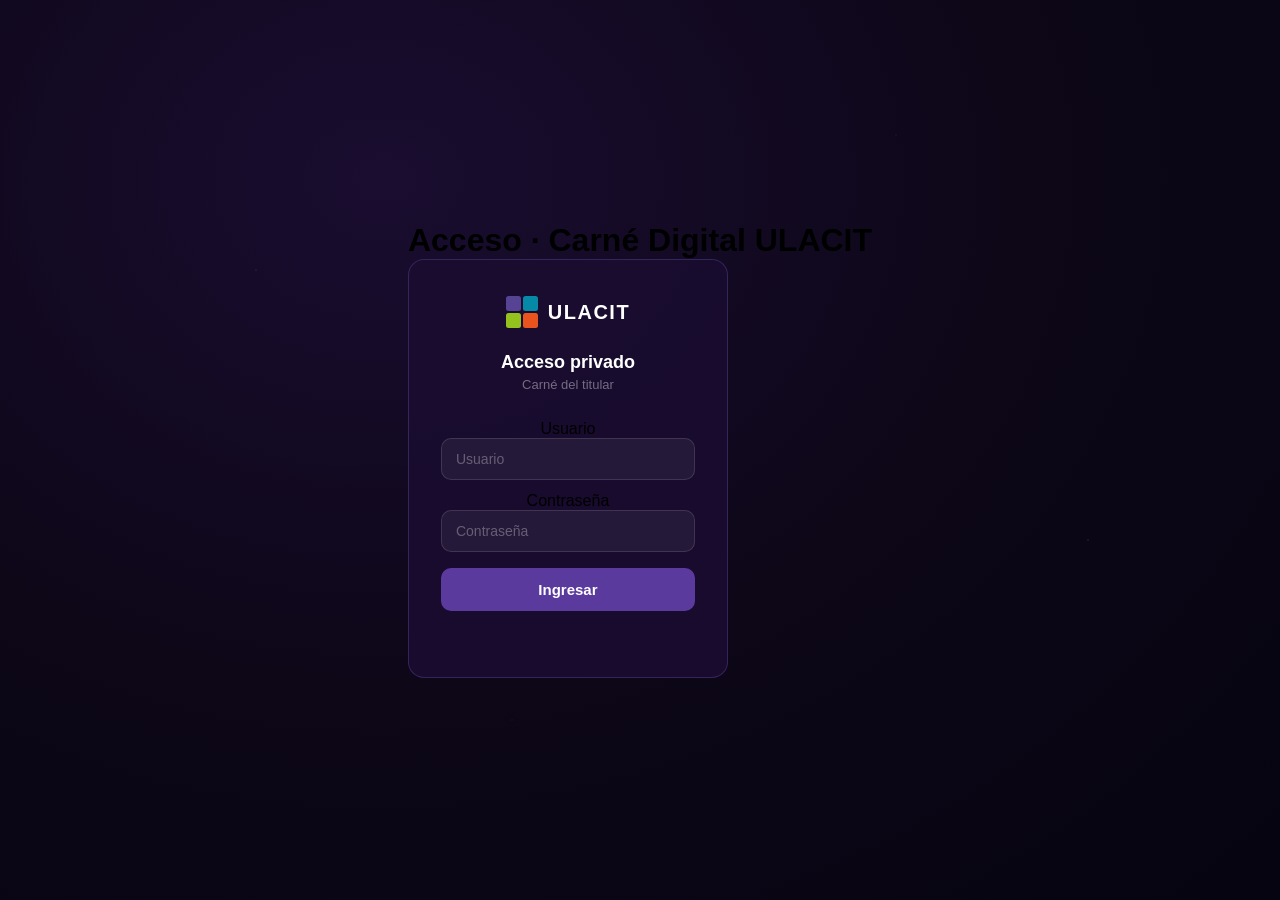
==== commit 18bbfd85: "fix(a11y): WCAG AA compliance + mobile zoom fix - Remove maximum-scale=1.0 from all 4 pages (WCAG 1." ====
--- a/index.html
+++ b/index.html
@@ -2,7 +2,7 @@
 <html lang="es">
 <head>
     <meta charset="UTF-8">
-    <meta name="viewport" content="width=device-width, initial-scale=1.0, maximum-scale=1.0">
+    <meta name="viewport" content="width=device-width, initial-scale=1.0">
     <meta name="apple-mobile-web-app-capable" content="yes">
     <meta name="apple-mobile-web-app-status-bar-style" content="black-translucent">
     <title>Acceso · ULACIT</title>
@@ -122,6 +122,17 @@
             transform: translateY(0);
         }
 
+        .login-btn:focus-visible {
+            outline: 2px solid #a78bfa;
+            outline-offset: 2px;
+        }
+
+        .login-btn:disabled {
+            opacity: 0.6;
+            cursor: default;
+            pointer-events: none;
+        }
+
         .login-error {
             font-size: 12px;
             color: #f87171;
@@ -132,6 +143,8 @@
     </style>
 </head>
 <body>
+<main>
+<h1 class="sr-only">Acceso · Carné Digital ULACIT</h1>
     <div class="login-card">
         <div class="login-brand">
             <svg width="32" height="32" viewBox="0 0 32 32" fill="none">
@@ -144,11 +157,22 @@
         </div>
         <div class="login-title">Acceso privado</div>
         <div class="login-subtitle">Carné del titular</div>
+        <label class="sr-only" for="input-usuario">Usuario</label>
         <input type="text" id="input-usuario" class="login-input" placeholder="Usuario" autocomplete="username" autocapitalize="none">
+        <label class="sr-only" for="input-contrasena">Contraseña</label>
         <input type="password" id="input-contrasena" class="login-input" placeholder="Contraseña" autocomplete="current-password">
         <button id="btn-login" class="login-btn">Ingresar</button>
-        <div id="login-error" class="login-error"></div>
+        <div id="login-error" class="login-error" role="alert" aria-live="polite"></div>
     </div>
+</main>
     <script src="js/login.js"></script>
+    <script>
+        document.addEventListener('DOMContentLoaded', function () {
+            document.querySelectorAll('button svg').forEach(function (svg) {
+                svg.setAttribute('aria-hidden', 'true');
+                svg.setAttribute('focusable', 'false');
+            });
+        });
+    </script>
 </body>
 </html>
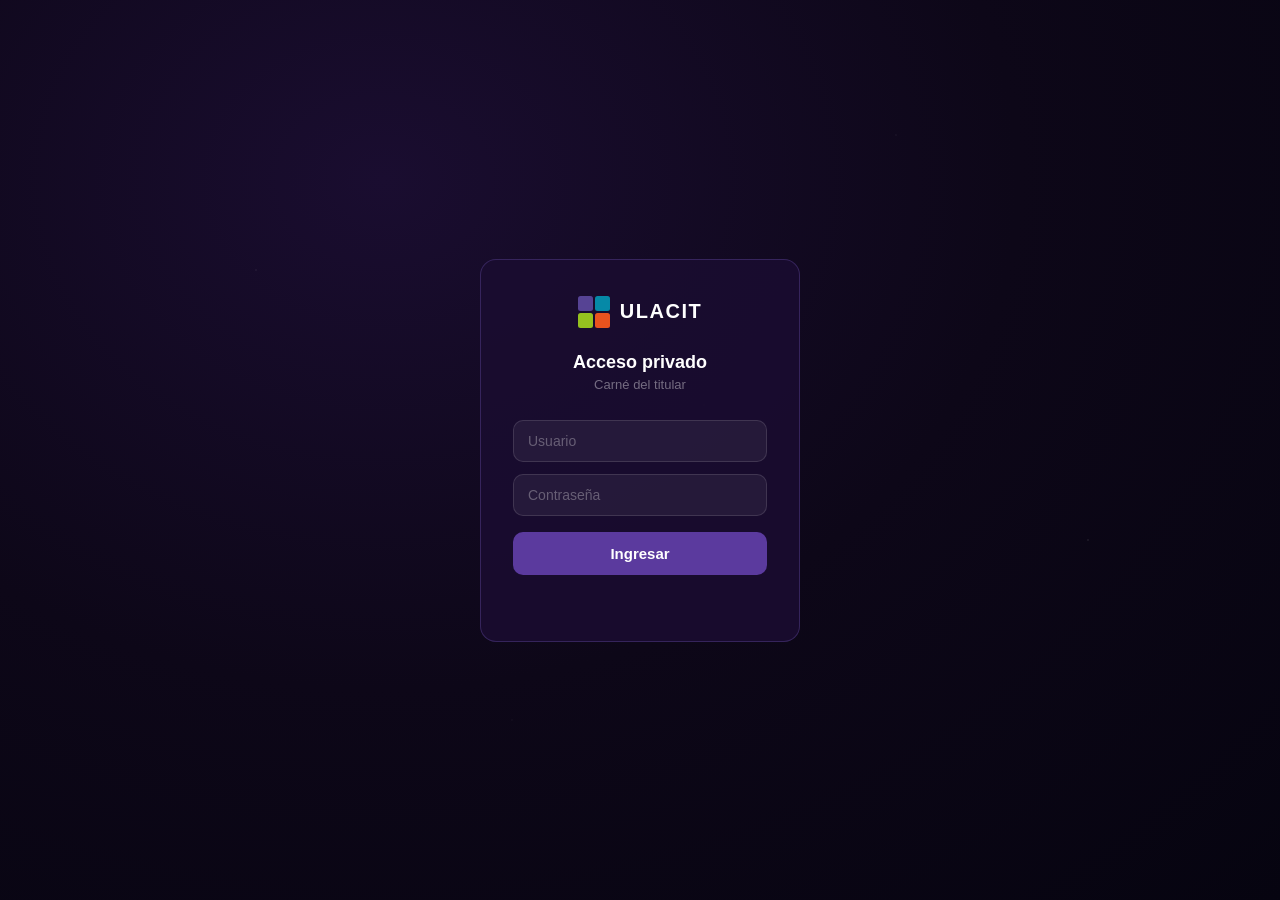
==== commit fa066f65: "fix(a11y): sr-only invisible on login, buttons misaligned on admin - index.html: add .sr-only + main" ====
--- a/index.html
+++ b/index.html
@@ -8,6 +8,27 @@
     <title>Acceso · ULACIT</title>
     <style>
         * { box-sizing: border-box; margin: 0; padding: 0; }
+
+        .sr-only {
+            position: absolute;
+            width: 1px;
+            height: 1px;
+            padding: 0;
+            margin: -1px;
+            overflow: hidden;
+            clip: rect(0, 0, 0, 0);
+            white-space: nowrap;
+            border: 0;
+        }
+
+        main {
+            display: flex;
+            flex-direction: column;
+            align-items: center;
+            justify-content: center;
+            width: 100%;
+            flex: 1;
+        }
 
         body {
             min-height: 100vh;
